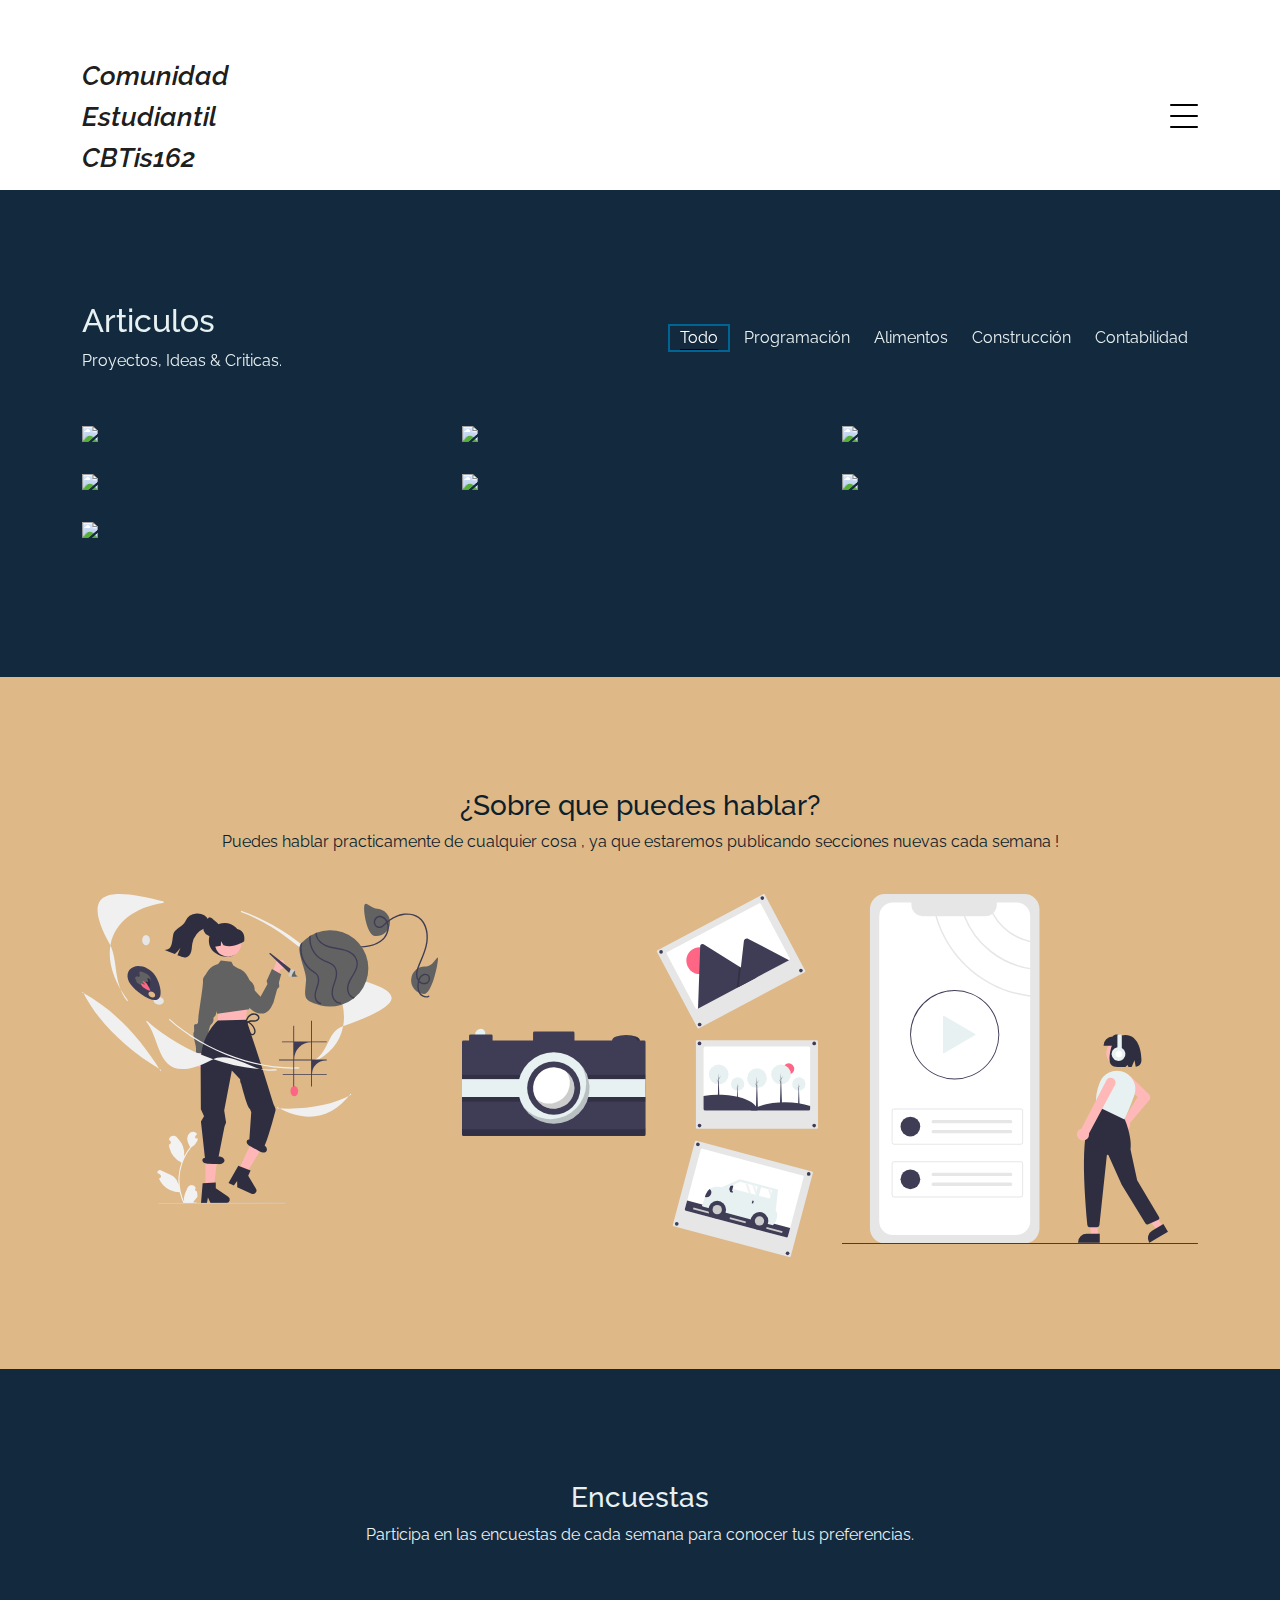
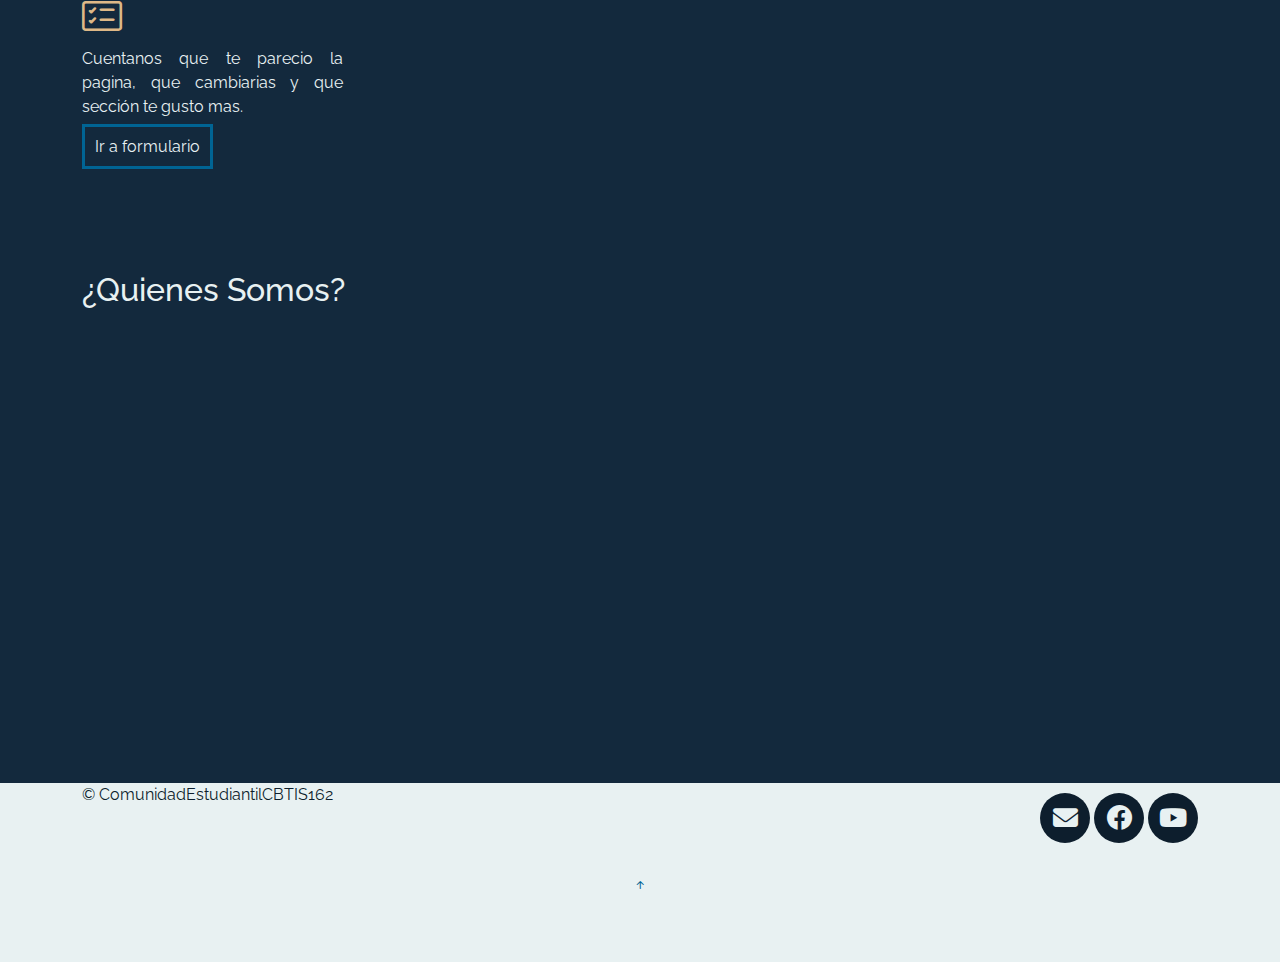
==== index.html @ bc01950f "Updated" ====
<!DOCTYPE html>
<html lang="en">
  <head>
    <meta charset="utf-8" />
    <meta content="width=device-width, initial-scale=1.0" name="viewport" />

    <title>ComunidadEstudiantilCBTIS162-Inicio</title>
    <meta content="" name="description" />
    <meta content="" name="keywords" />

    <!-- Favicons -->
    <link href="assets/img/favicon.png" rel="icon" />
    <link href="assets/img/apple-touch-icon.png" rel="apple-touch-icon" />

    <!-- Google Fonts -->
    <link
      rel="stylesheet"
      href="https://cdnjs.cloudflare.com/ajax/libs/font-awesome/6.1.1/css/all.min.css"
    />
    <link
      href="https://fonts.googleapis.com/css2?family=Raleway:wght@200;400;600;700&display=swap"
      rel="stylesheet"
    />

    <!-- Vendor CSS Files -->
    <link href="assets/vendor/aos/aos.css" rel="stylesheet" />
    <link
      href="assets/vendor/bootstrap/css/bootstrap.min.css"
      rel="stylesheet"
    />
    <link
      href="assets/vendor/bootstrap-icons/bootstrap-icons.css"
      rel="stylesheet"
    />
    <link href="assets/vendor/swiper/swiper-bundle.min.css" rel="stylesheet" />

    <!-- Template Main CSS File -->
    <link href="assets/css/style.css" rel="stylesheet" />

    <!-- =======================================================
  * Template Name: MyPortfolio - v4.7.0
  * Template URL: https://bootstrapmade.com/myportfolio-bootstrap-portfolio-website-template/
  * Author: BootstrapMade.com
  * License: https://bootstrapmade.com/license/
  ======================================================== -->
  </head>

  <body>
    <!-- ======= Navbar ======= -->
    <div class="collapse navbar-collapse custom-navmenu" id="main-navbar">
      <div class="container py-2 py-md-5">
        <div class="row align-items-start">
          <div class="col-md-2">
            <ul class="custom-menu">
              <li class="active"><a href="index.html">Inicio</a></li>
              <li><a href="about.html">Sobre Nosotros</a></li>
              <li><a href="services.html">Portafolio</a></li>
              <li><a href="works.html">Articulos</a></li>
              <li><a href="contact.html">Contacto</a></li>
            </ul>
          </div>
          <div class="col-md-5 d-none d-md-block mr-auto">
            <div class="tweet d-flex">
              <div>
                <p>
                  <em>Somos CBTis 162 <br /> </em>
                </p>
                <a
                  class="nav_icons"
                  href="https://www.facebook.com/cbtis162"
                  target="_blank"
                  ><i class="fab fa-facebook">FACEBOOK</i></a
                >
                <br />
                <a
                  class="nav_icons"
                  href="https://www.youtube.com/c/CBTis162oficial"
                  target="_blank"
                  ><i class="fab fa-youtube">YOUTUBE</i></a
                >
                <br />
                <a
                  class="nav_icons"
                  href="mailto:comunidadestudiantilcbtis162@gmail.com"
                  target="_blank"
                  ><i class="fas fa-envelope">CORREO</i></a
                >
              </div>
            </div>
          </div>
          <div class="col-md-5 d-none d-md-block">
            <h3>Contacto</h3>
            <p>
              Si formas parte de CBTis162, envíanos un correo con un artículo,
              video o fotografía sobre el tema que te gustaría hablar. <br />
              Recuerda que este es un espacio para la comunidad estudiantil y
              queremos darle voz a nuestros proyectos, nuestras ideas y acciones
              como parte de esta institución. <br />
              <a href="mailto:comunidadestudiantilcbtis162@gmail.com"
                >comunidadestudiantilcbtis162</a
              >
            </p>
          </div>
        </div>
      </div>
    </div>

    <nav class="navbar navbar-light custom-navbar">
      <div class="container">
        <a class="navbar-brand" href="index.html"
          ><i
            >Comunidad <br />
            Estudiantil <br />CBTis162</i
          ></a
        >
        <a
          href="#"
          class="burger"
          data-bs-toggle="collapse"
          data-bs-target="#main-navbar"
        >
          <span></span>
        </a>
      </div>
    </nav>

    <main id="main">
      <!-- ======= Works Section ======= -->
      <section class="section site-portfolio">
        <div class="container">
          <div class="row mb-5 align-items-center">
            <div class="col-md-12 col-lg-6 mb-4 mb-lg-0" data-aos="fade-up">
              <h2>Articulos</h2>
              <p class="mb-0">Proyectos, Ideas &amp; Criticas.</p>
            </div>
            <div
              class="col-md-12 col-lg-6 text-start text-lg-end"
              data-aos="fade-up"
              data-aos-delay="100"
            >
              <div id="filters" class="filters">
                <a href="#" data-filter="*" class="active">Todo</a>
                <a href="#" data-filter=".programacion">Programación</a>
                <a href="#" data-filter=".alimentos">Alimentos</a>
                <a href="#" data-filter=".construccion">Construcción</a>
                <a href="#" data-filter=".contabilidad">Contabilidad</a>
              </div>
            </div>
          </div>
          <div
            id="portfolio-grid"
            class="row no-gutter"
            data-aos="fade-up"
            data-aos-delay="200"
          >
            <div class="item programacion col-sm-6 col-md-4 col-lg-4 mb-4">
              <a href="programacion.html" class="item-wrap fancybox">
                <div class="work-info">
                  <h3>Programación</h3>
                </div>
                <img
                  class="img-fluid"
                  src="https://images.unsplash.com/photo-1536104968055-4d61aa56f46a?ixlib=rb-1.2.1&ixid=MnwxMjA3fDB8MHxwaG90by1wYWdlfHx8fGVufDB8fHx8&auto=format&fit=crop&w=580&q=80"
                />
              </a>
            </div>
            <div class="item contabilidad col-sm-6 col-md-4 col-lg-4 mb-4">
              <a href="work-single.html" class="item-wrap fancybox">
                <div class="work-info">
                  <h3>Contabilidad</h3>
                </div>
                <img
                  class="img-fluid"
                  src="https://images.pexels.com/photos/8332112/pexels-photo-8332112.jpeg?auto=compress&cs=tinysrgb&dpr=2&w=500"
                />
              </a>
            </div>
            <div class="item programacion col-sm-6 col-md-4 col-lg-4 mb-4">
              <a href="ofimatica.html" class="item-wrap fancybox">
                <div class="work-info">
                  <h3>Ofimatica</h3>
                </div>
                <img
                  class="img-fluid"
                  src="https://images.unsplash.com/photo-1512486130939-2c4f79935e4f?ixlib=rb-1.2.1&ixid=MnwxMjA3fDB8MHxwaG90by1wYWdlfHx8fGVufDB8fHx8&auto=format&fit=crop&w=580&q=80"
                />
              </a>
            </div>
            <div class="item construccion col-sm-6 col-md-4 col-lg-4 mb-4">
              <a href="work-single.html" class="item-wrap fancybox">
                <div class="work-info">
                  <h3>Construcción</h3>
                </div>
                <img
                  class="img-fluid"
                  src="https://images.pexels.com/photos/8837715/pexels-photo-8837715.jpeg?auto=compress&cs=tinysrgb&dpr=2&w=500"
                />
              </a>
            </div>

            <div class="item alimentos col-sm-6 col-md-4 col-lg-4 mb-4">
              <a href="work-single.html" class="item-wrap fancybox">
                <div class="work-info">
                  <h3>Alimentos</h3>
                </div>
                <img
                  class="img-fluid"
                  src="https://images.pexels.com/photos/7738296/pexels-photo-7738296.jpeg?auto=compress&cs=tinysrgb&dpr=2&h=650&w=940"
                />
              </a>
            </div>

            <div class="item alimentos col-sm-6 col-md-4 col-lg-4 mb-4">
              <a href="ambiente.html" class="item-wrap fancybox">
                <div class="work-info">
                  <h3>Medio Ambiente</h3>
                </div>
                <img
                  class="img-fluid"
                  src="https://images.pexels.com/photos/771319/pexels-photo-771319.jpeg?auto=compress&cs=tinysrgb&dpr=2&h=650&w=940"
                />
              </a>
            </div>
            <div class="item programacion col-sm-6 col-md-4 col-lg-4 mb-4">
              <a href="work-single.html" class="item-wrap fancybox">
                <div class="work-info">
                  <h3>Ciencia de Datos</h3>
                </div>
                <img
                  class="img-fluid"
                  src="https://images.pexels.com/photos/3394662/pexels-photo-3394662.jpeg?auto=compress&cs=tinysrgb&dpr=2&h=650&w=940"
                />
              </a>
            </div>
          </div>
        </div>
      </section>
      <!-- End  Works Section -->

      <!-- ======= Clients Section ======= -->
      <section class="section clients">
        <div class="container">
          <div class="row justify-content-center text-center mb-4">
            <div class="col-10 col-sm-12">
              <h3 class="h3 heading">¿Sobre que puedes hablar?</h3>
              <p>
                Puedes hablar practicamente de cualquier cosa , ya que estaremos
                publicando secciones nuevas cada semana !
              </p>
            </div>
          </div>
          <div class="row">
            <div class="col-12 col-sm-12 col-md-4">
              
                <img
                  src="assets/img/undraw_creative_woman_re_u5tk.svg"
                  alt="Image"
                  class="img-fluid"
              />
            </div>

            <div class="col-12 col-sm-12 col-md-4">
             <img
                  src="assets/img/undraw_moments_0y20.svg"
                  alt="Image"
                  class="img-fluid"
              />
            </div>
            <div class="col-12 col-sm-12 col-md-4">
             <img
                  src="assets/img/undraw_audio_player_re_cl20.svg"
                  alt="Image"
                  class="img-fluid"
              />
            </div>
          </div>
        </div>
      </section>
      <!-- End Clients Section -->

      <!-- ======= Services Section ======= -->
      <section class="section services">
        <div class="container">
          <div class="row justify-content-center text-center mb-4">
            <div class="col-10 col-sm-12">
              <h3 class="h3 heading">Encuestas</h3>
              <p>
                Participa en las encuestas de cada semana para conocer tus
                preferencias.
              </p>
            </div>
          </div>
          <div class="row">
            <div class="col-12 col-sm-6 col-md-6 col-lg-3">
              <i class="bi bi-card-checklist"></i>
              <p>
                Cuentanos que te parecio la pagina, que cambiarias y que sección
                te gusto mas.
              </p>
              <a
                href="https://docs.google.com/forms/d/e/1FAIpQLScykjFAzMtdV1dVQNZSO0wpk-fUI0uFTA8Wp_xWcS-awJveYg/viewform?usp=sf_link"
                target="_blank"
                >Ir a formulario</a
              >
            </div>
          </div>
        </div>
      </section>
      <!-- End Services Section -->

      <!-- ======= Testimonials Section ======= -->

      <section class="section pt-0">
        <div class="container">
          <h2>¿Quienes Somos?</h2>
          <div
            class="testimonials-slider swiper"
            data-aos="fade-up"
            data-aos-delay="100"
          >
            <div class="swiper-wrapper">
              <div class="swiper-slide">
                <div class="testimonial-wrap">
                  <div class="testimonial">
                    <img src="assets/img/WhatsApp Image 2022-05-09 at 9.22.09 PM.jpeg" alt="">
                    <blockquote>
                      <br />
                      <p>Maquetado y Diseño</p>
                    </blockquote>
                    <p>Moises Acosta - Programación</p>
                  </div>
                </div>
              </div>
              <!-- End testimonial item -->

              <div class="swiper-slide">
                <div class="testimonial-wrap">
                  <div class="testimonial">
                    <img
                      src="assets/img/WhatsApp Image 2022-04-30 at 10.51.58 PM.jpeg"
                      alt="Image"
                      class="img-fluid"
                    />
                    <blockquote>
                      <br />
                      <p>Lider de proyecto</p>
                    </blockquote>
                    <p>
                      Moises Acosta - Programación / Kiara Lizeth - Alimentos
                    </p>
                  </div>
                </div>
              </div>
              <!-- End testimonial item -->

              <div class="swiper-slide">
                <div class="testimonial-wrap">
                  <div class="testimonial">
                    <img
                      src="assets/img/WhatsApp Image 2022-04-30 at 10.50.42 PM.jpeg"
                      alt="Image"
                      class="img-fluid"
                    />
                    <blockquote>
                      <br />
                      <p>Soporte y Actualizaciones</p>
                    </blockquote>
                    <p>Carlos Eduardo - Programación</p>
                  </div>
                </div>
              </div>
              <!-- End testimonial item -->

              <div class="swiper-slide">
                <div class="testimonial-wrap">
                  <div class="testimonial">
                    <img
                      src="assets/img/WhatsApp Image 2022-04-30 at 10.39.21 PM.jpeg"
                      alt="Image"
                      class="img-fluid"
                    />
                    <blockquote>
                      <br />
                      <p>Contacto y Ayuda</p>
                    </blockquote>
                    <p>Santiago Garduño - Programación</p>
                  </div>
                </div>
              </div>
              <!-- End testimonial item -->
            </div>
            <div class="swiper-pagination"></div>
          </div>
        </div>
      </section>
      <!-- End Testimonials Section -->
    </main>
    <!-- End #main -->

    <!-- ======= Footer ======= -->
    <footer class="footer" role="contentinfo">
      <div class="container">
        <div class="row">
          <div class="col-sm-6">
            <p class="mb-1">&copy; ComunidadEstudiantilCBTIS162</p>
          </div>
          <div class="col-sm-6 social text-md-end">
            <a
              href="mailto:comunidadestudiantilcbtis162@gmail.com"
              target="_blank"
              ><span class="fas fa-envelope"></span
            ></a>
            <a href="https://www.facebook.com/cbtis162" target="_blank"
              ><span class="bi bi-facebook"></span
            ></a>
            <a href="https://www.youtube.com/c/CBTis162oficial" target="_blank"
              ><span class="fab fa-youtube"></span
            ></a>
          </div>
        </div>
      </div>
      <br />
      <a
        href="#"
        class="back-to-top d-flex align-items-center justify-content-center"
        ><i class="bi bi-arrow-up-short"></i
      ></a>
    </footer>

    <!-- Vendor JS Files -->
    <script src="assets/vendor/aos/aos.js"></script>
    <script src="assets/vendor/bootstrap/js/bootstrap.bundle.min.js"></script>
    <script src="assets/vendor/isotope-layout/isotope.pkgd.min.js"></script>
    <script src="assets/vendor/swiper/swiper-bundle.min.js"></script>
    <script src="assets/vendor/php-email-form/validate.js"></script>

    <!-- Template Main JS File -->
    <script src="assets/js/main.js"></script>
  </body>
</html>
---- assets/css/style.css ----
/**
* Template Name: MyPortfolio - v4.7.0
* Template URL: https://bootstrapmade.com/myportfolio-bootstrap-portfolio-website-template/
* Author: BootstrapMade.com
* License: https://bootstrapmade.com/license/
*/

/*--------------------------------------------------------------
# General
--------------------------------------------------------------*/
body {
  font-family: "Raleway", sans-serif;
  color: #0d1e2d;
  text-align: justify;
}

a {
  color: #e8f1f2;
  text-decoration: none;
}
svg {
  font-size: 25px;
  width: auto;
  display: block;
  margin: 8px 0 0 0;
}

a:hover {
  color: #000;
}

h1,
h2,
h3,
h4,
h5,
h6,
.font-heading {
  font-family: "Raleway", sans-serif;
}
h2 {
  color:#e8f1f2;
}

.mb-0 {
  color: #e8f1f2;
}

.section {
  padding: 7rem 0;
  background: #13293d;
  color: #e8f1f2;
  
}
.swiper-slide{
  color:#0d1e2d;
}
.section_ofimatica{
  padding: 7rem 0;
  background:bisque;
  color: #0d1e2d;
  
}

.section_ofimatica h2{
  color:#0d1e2d;
}
.section_ofimatica p{
  font-weight: 500;
}
.img_ofimatica{
  border-top-right-radius: 20px;
  border-bottom-right-radius: 20px;
  padding-left: 20px;
  border-left: 10px solid black;
  
  
  margin-bottom: 10px;
}

.botton_ofimatica {
  margin: 10px 0 0 0;
  border: 3px solid burlywood;
  padding: 10px;
  background: #13293d;
  color: #e8f1f2;
}
.botton_ofimatica:hover {
  background: bisque;
  border: 3px solid #0d1e2d;
  color: #0d1e2d;
  font-weight: 600;
  transition: 0.8s;
}
.clients {
  background:burlywood;
  text-align: justify;
  color: #0d1e2d;
}

.wave {
  position: relative;
  width: 100%;
}
.wave img {
  border-radius: 20px;
}
.wave-item {
  position: absolute;
  bottom: 0;
  width: 100%;
  left: 0;
}

.filters a {
  text-decoration: none;
  color: #e8f1f2;
  display: inline-block;
  padding-left: 10px;
  padding-right: 10px;
  position: relative;
}
.filters a:hover,
.filters a:focus,
.filters a:active {
  text-decoration: none;
}
.filters a:hover:before {
  content: "";
  position: absolute;
  left: 10px;
  right: 10px;
  bottom: 0;
  height: 1px;
  background-color: #006494;
}
.filters a.active {
  color: #fff;
  border: 2px solid #006494;
}
.filters a.active:before {
  content: "";
  position: absolute;
  left: 10px;
  right: 10px;
  bottom: 0;
  height: 1px;
  background-color: #000;
}

.item {
  border: none;
  margin-bottom: 30px;
  
}
.item .item-wrap {
  display: block;
  position: relative;
  overflow: hidden;
  
}
.item .item-wrap:after {
  z-index: 2;
  position: absolute;
  content: "";
  top: 0;
  left: 0;
  right: 0;
  bottom: 0;
  background: rgba(0, 0, 0, 0.4);
  visibility: hidden;
  opacity: 0;
  transition: 0.3s all ease-in-out;
}
.item .item-wrap img {
  transition: 0.3s transform ease;
  transform: scale(1);
}
.item .item-wrap > .work-info {
  position: absolute;
  top: 50%;
  width: 100%;
  text-align: center;
  z-index: 3;
  transform: translateY(-50%);
  color: #e8f1f2;
  opacity: 0;
  visibility: hidden;
  margin-top: 20px;
  transition: 0.3s all ease;
}
.item .item-wrap > .work-info h3 {
  font-size: 20px;
  margin-bottom: 0;
  font-family: "Segoe UI", Tahoma, Geneva, Verdana, sans-serif;
}
.item .item-wrap > .work-info i {
  font-size: 30px;
  padding: 5px;
}
.item .item-wrap > .work-info span {
  font-size: 14px;
  text-transform: uppercase;
  letter-spacing: 0.2rem;
}
.item .item-wrap:hover {
  text-decoration: none;
}
.item .item-wrap:hover img {
  transform: scale(1.8);
}
.item .item-wrap:hover:after {
  opacity: 1;
  visibility: visible;
}
.item .item-wrap:hover .work-info {
  margin-top: 0px;
  opacity: 1;
  visibility: visible;
}
.testimonial {
  text-align: justify;
}
.testimonial-wrap {
  padding: 50px 50px 80px 50px;
  background: #eceff2;
}
.testimonial-wrap .testimonial {
  text-align: center;
  max-width: 500px;
  margin: 0 auto;
}
.testimonial-wrap .testimonial img {
  border-radius: 50%;
  width: 120px;
  margin: 0 auto 30px auto;
}
.testimonial-wrap .testimonial blockquote p {
  font-size: 20px;
}

.h3 {
  font-size: 20px;
}

.h4 {
  font-size: 16px;
}

.heading {
  font-size: 28px;
}

.readmore {
  display: inline-block;
  border: 1px solid #000;
  padding: 10px 15px;
  font-size: 12px;
  text-transform: uppercase;
  color: #000;
  transition: 0.2s all ease;
  font-weight: 700;
}
.readmore:active,
.readmore:focus,
.readmore:hover {
  outline: none;
}
.readmore:hover {
  color: #e8f1f2;
  text-decoration: none;
  background: #000;
}

.testimonials-slider .swiper-pagination {
  margin-top: -60px;
  position: relative;
}
.testimonials-slider .swiper-pagination .swiper-pagination-bullet {
  width: 12px;
  height: 12px;
  background-color: rgba(13, 30, 45, 0.3);
  opacity: 1;
}
.testimonials-slider .swiper-pagination .swiper-pagination-bullet-active {
  background-color: rgba(13, 30, 45, 0.6);
}

.sticky-content {
  position: sticky;
  position: -webkit-sticky;
  top: 0;
  /* required */
}

.list-line li {
  margin-bottom: 10px;
  position: relative;
  padding-left: 30px;
}
.list-line li:before {
  content: "";
  position: absolute;
  left: 0;
  top: 0.7rem;
  width: 10px;
  height: 2px;
  background: #000;
}

.form-control {
  border-radius: 0;
  background: #f8f9fa;
  border: 1px solid transparent;
  padding-top: 10px !important;
  padding-bottom: 10px !important;
}
.form-control:active,
.form-control:focus {
  background: #eff1f4;
  outline: none;
  box-shadow: none;
  border: 1px solid transparent;
}

.custom-progress {
  height: 7px;
  border-radius: 0;
}
.custom-progress .progress-bar {
  background: #000;
}

/* Services */
.services {
  text-align: justify;
  
}

.services li {
  color: #e8f1f2;
}
.services a {
  margin: 10px 0 0 0;
  border: 3px solid #006494;
  padding: 10px;
  background: #13293d;
  color: #e8f1f2;
}
.services a:hover {
  background: #006494;
  border: 3px solid #0d1e2d;
  color: #e8f1f2;
  font-weight: 600;
  transition: 0.8s;
}
 .margen-articulos{
  margin: 8em 0 0 0 ;
  position: relative;
  
  
}
.botton {
  margin: 10px 0 0 0;
  border: 3px solid #006494;
  padding: 10px;
  background: #13293d;
  color: #e8f1f2;
}
.botton:hover {
  background: #006494;
  border: 3px solid #0d1e2d;
  color: #e8f1f2;
  font-weight: 600;
  transition: 0.8s;
}
.services i {
  font-size: 40px;
  color: burlywood;
}
.services h4 {
  padding-top: 10px;
  color: #e8f1f2;
}
.services h3 {
  color: #e8f1f2;
}
.services p {
  color: #e8f1f2;
}
.services span {
  color: burlywood;
}

/* Contact Form */
.php-email-form .error-message {
  display: none;
  color: #e8f1f2;
  background: #ed3c0d;
  text-align: left;
  padding: 15px;
  font-weight: 600;
}
.php-email-form .error-message br + br {
  margin-top: 25px;
}
.php-email-form .sent-message {
  display: none;
  color: #e8f1f2;
  background: #18d26e;
  text-align: center;
  padding: 15px;
  font-weight: 600;
}
.php-email-form .loading {
  display: none;
  background: #e8f1f2;
  text-align: center;
  padding: 15px;
}
.php-email-form .loading:before {
  content: "";
  display: inline-block;
  border-radius: 50%;
  width: 24px;
  height: 24px;
  margin: 0 10px -6px 0;
  border: 3px solid #18d26e;
  border-top-color: #eee;
  -webkit-animation: animate-loading 1s linear infinite;
  animation: animate-loading 1s linear infinite;
}

@-webkit-keyframes animate-loading {
  0% {
    transform: rotate(0deg);
  }
  100% {
    transform: rotate(360deg);
  }
}

@keyframes animate-loading {
  0% {
    transform: rotate(0deg);
  }
  100% {
    transform: rotate(360deg);
  }
}
/*--------------------------------------------------------------
# Header
--------------------------------------------------------------*/
/* Custom Navmenu */
.custom-navmenu {
  background: #0000008a; /* fallback for old browsers */
  background: -webkit-linear-gradient(
    to right,
    #43434396,
    #0000008b
  ); /* Chrome 10-25, Safari 5.1-6 */
  background: linear-gradient(to right, #4343438e, #0000008c),
    /* W3C, IE 10+/ Edge, Firefox 16+, Chrome 26+, Opera 12+, Safari 7+ */
      /* W3C, IE 10+/ Edge, Firefox 16+, Chrome 26+, Opera 12+, Safari 7+ */
      url(https://images.pexels.com/photos/289737/pexels-photo-289737.jpeg?auto=compress&cs=tinysrgb&dpr=2&h=650&w=940)
      10% fixed;
}
.nav_icons {
  font-size: 25px;
}
.custom-navmenu .custom-menu,
.custom-navmenu .custom-menu li {
  padding: 0;
  margin: 0;
  list-style: none;
}
.custom-navmenu .custom-menu li {
  margin-bottom: 0;
  font-size: 20px;
}
.custom-navmenu .custom-menu li a {
  color: #e8f1f2;
  padding: 10px 0 !important;
}
.custom-navmenu .custom-menu li a:hover {
  text-decoration: none;
  color:#fffbf4;
}
.custom-navmenu .custom-menu li.active a {
  text-decoration: underline;
}
.custom-navmenu h3 {
  font-size: 25px;
  color: #e8f1f2;
}
.custom-navmenu p {
  color: rgba(255, 255, 255, 0.989);
}
.custom-navmenu a {
  color: #e8f1f2;
}
.custom-navmenu a:hover {
  color: burlywood;
}
.custom-navmenu i {
  padding: 0.5rem;
  color: #e8f1f2;
}
.custom-navmenu i:hover {
  padding: 0.5rem;
  color: burlywood;
  transition: 0.4s;
}

/* Custom Navbar */
.custom-navbar {
  padding-top: 50px;
  width: 100%;
}
@media (max-width: 780px) {
  .custom-navbar > .container {
    padding-right: 0;
    padding-left: 0;
  }
}
.custom-navbar .navbar-brand {
  font-size: 1.7rem;
  font-weight: 600;
}

/* Burger */
.burger {
  width: 28px;
  height: 32px;
  cursor: pointer;
  position: relative;
}

.burger:before,
.burger span,
.burger:after {
  width: 100%;
  height: 2px;
  display: block;
  background: #000;
  border-radius: 2px;
  position: absolute;
  opacity: 1;
}

.burger:before,
.burger:after {
  transition: top 0.35s cubic-bezier(0.23, 1, 0.32, 1),
    transform 0.35s cubic-bezier(0.23, 1, 0.32, 1),
    opacity 0.35s cubic-bezier(0.23, 1, 0.32, 1),
    background-color 1.15s cubic-bezier(0.86, 0, 0.07, 1);
  -webkit-transition: top 0.35s cubic-bezier(0.23, 1, 0.32, 1),
    -webkit-transform 0.35s cubic-bezier(0.23, 1, 0.32, 1),
    opacity 0.35s cubic-bezier(0.23, 1, 0.32, 1),
    background-color 1.15s cubic-bezier(0.86, 0, 0.07, 1);
  content: "";
}

.burger:before {
  top: 4px;
}

.burger span {
  top: 15px;
}

.burger:after {
  top: 26px;
}

/* Hover */
.burger:hover:before {
  top: 7px;
}

.burger:hover:after {
  top: 23px;
}

/* Click */
.burger.active span {
  opacity: 0;
}

.burger.active:before,
.burger.active:after {
  top: 40%;
}

.burger.active:before {
  transform: rotate(45deg);
}

.burger.active:after {
  transform: rotate(-45deg);
}

.burger:focus {
  outline: none;
}

/*--------------------------------------------------------------
# Footer
--------------------------------------------------------------*/
.footer {
  padding: 0 0 4rem 0;
  background: #e8f1f2;
}
.footer a {
  color: #006494;
}

.social a {
  display: inline-block;
  font-size: 25px;
  margin: 10px 0 0 0;
  width: 50px;
  height: 50px;
  border-radius: 50%;
  background: #0d1e2d;
  position: relative;
  text-align: center;
  color: #e8f1f2;
}
.social a span {
  display: inline-block;
  left: 50%;
  position: absolute;
  top: 50%;
  transform: translate(-50%, -50%);
}
.social a:hover {
  color: burlywood;
  transition: 0.5s;
}
.sobre-nosotros {
  color: #e8f1f2;
}
.maps {
  color: #e8f1f2;
  font-size: larger;
  text-align: left;
}
.maps a {
  color: #e8f1f2;
}
.maps a:hover {
  color:burlywood;
}
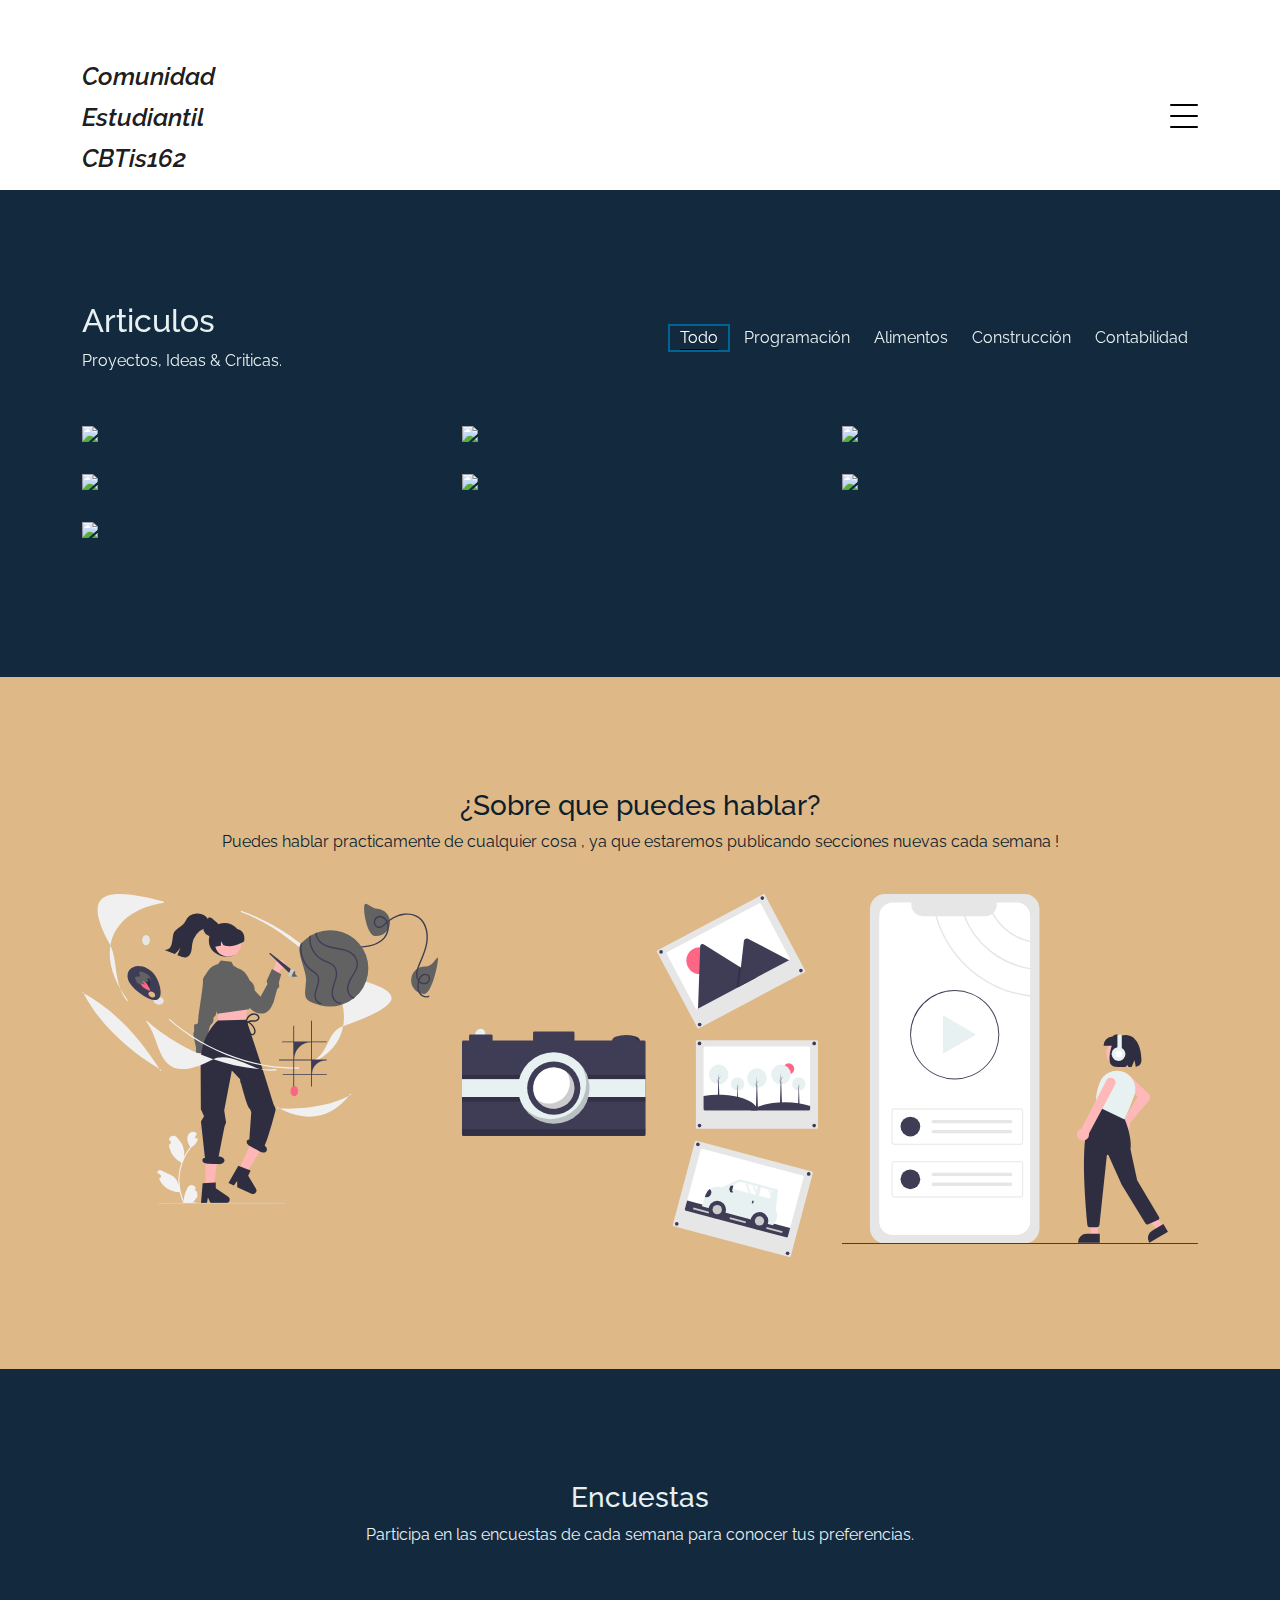
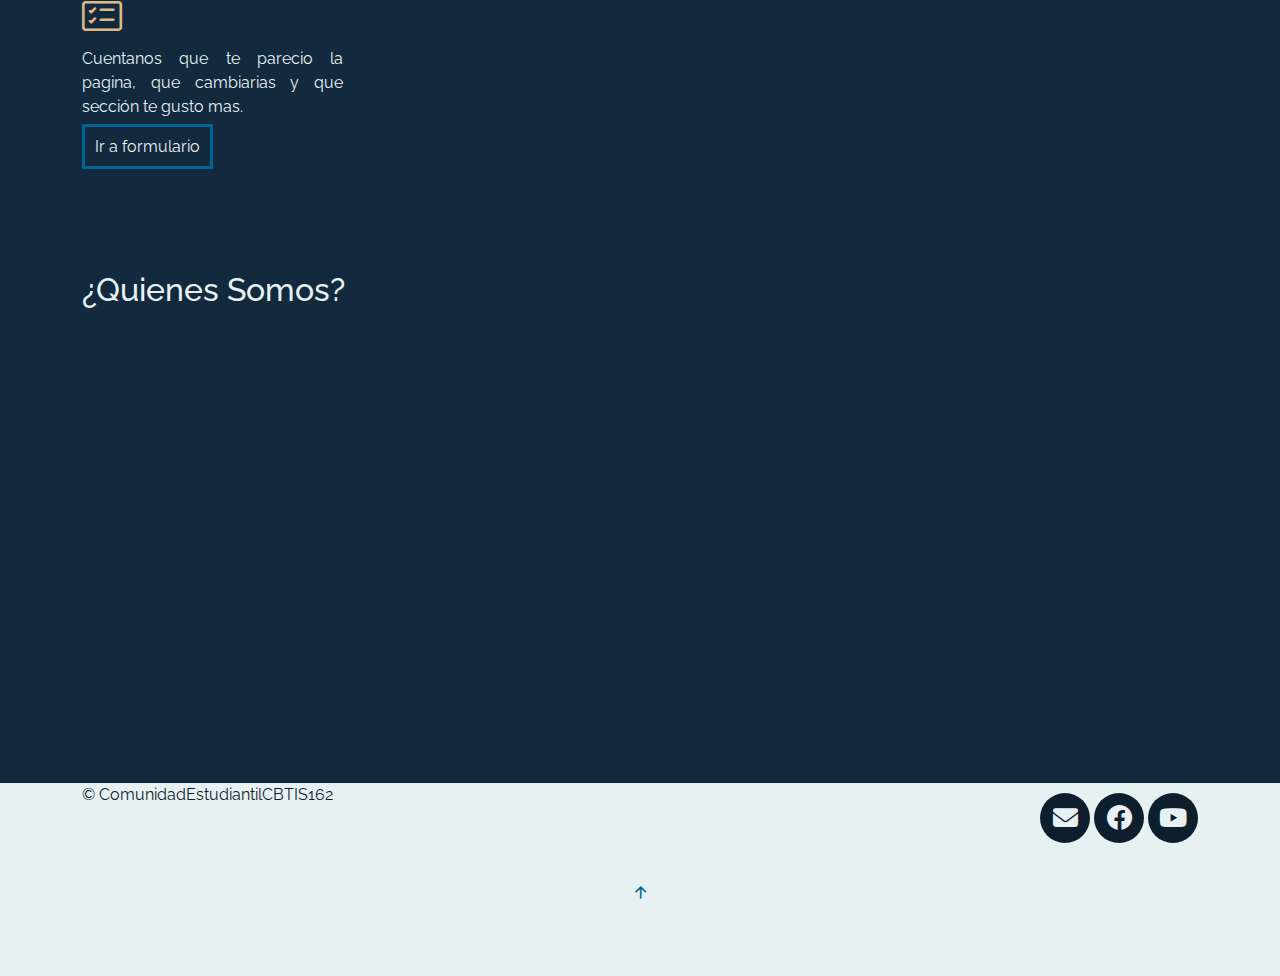
==== commit ade531b5: "Updated" ====
--- a/index.html
+++ b/index.html
@@ -365,7 +365,7 @@
                       <br />
                       <p>Soporte y Actualizaciones</p>
                     </blockquote>
-                    <p>Carlos Eduardo - Programación</p>
+                    <p>Moises Acosta - Programación / Carlos Eduardo - Programación</p>
                   </div>
                 </div>
               </div>
--- a/assets/css/style.css
+++ b/assets/css/style.css
@@ -12,6 +12,9 @@
   font-family: "Raleway", sans-serif;
   color: #0d1e2d;
   text-align: justify;
+}
+i{
+  font-size: 25px;
 }
 
 a {
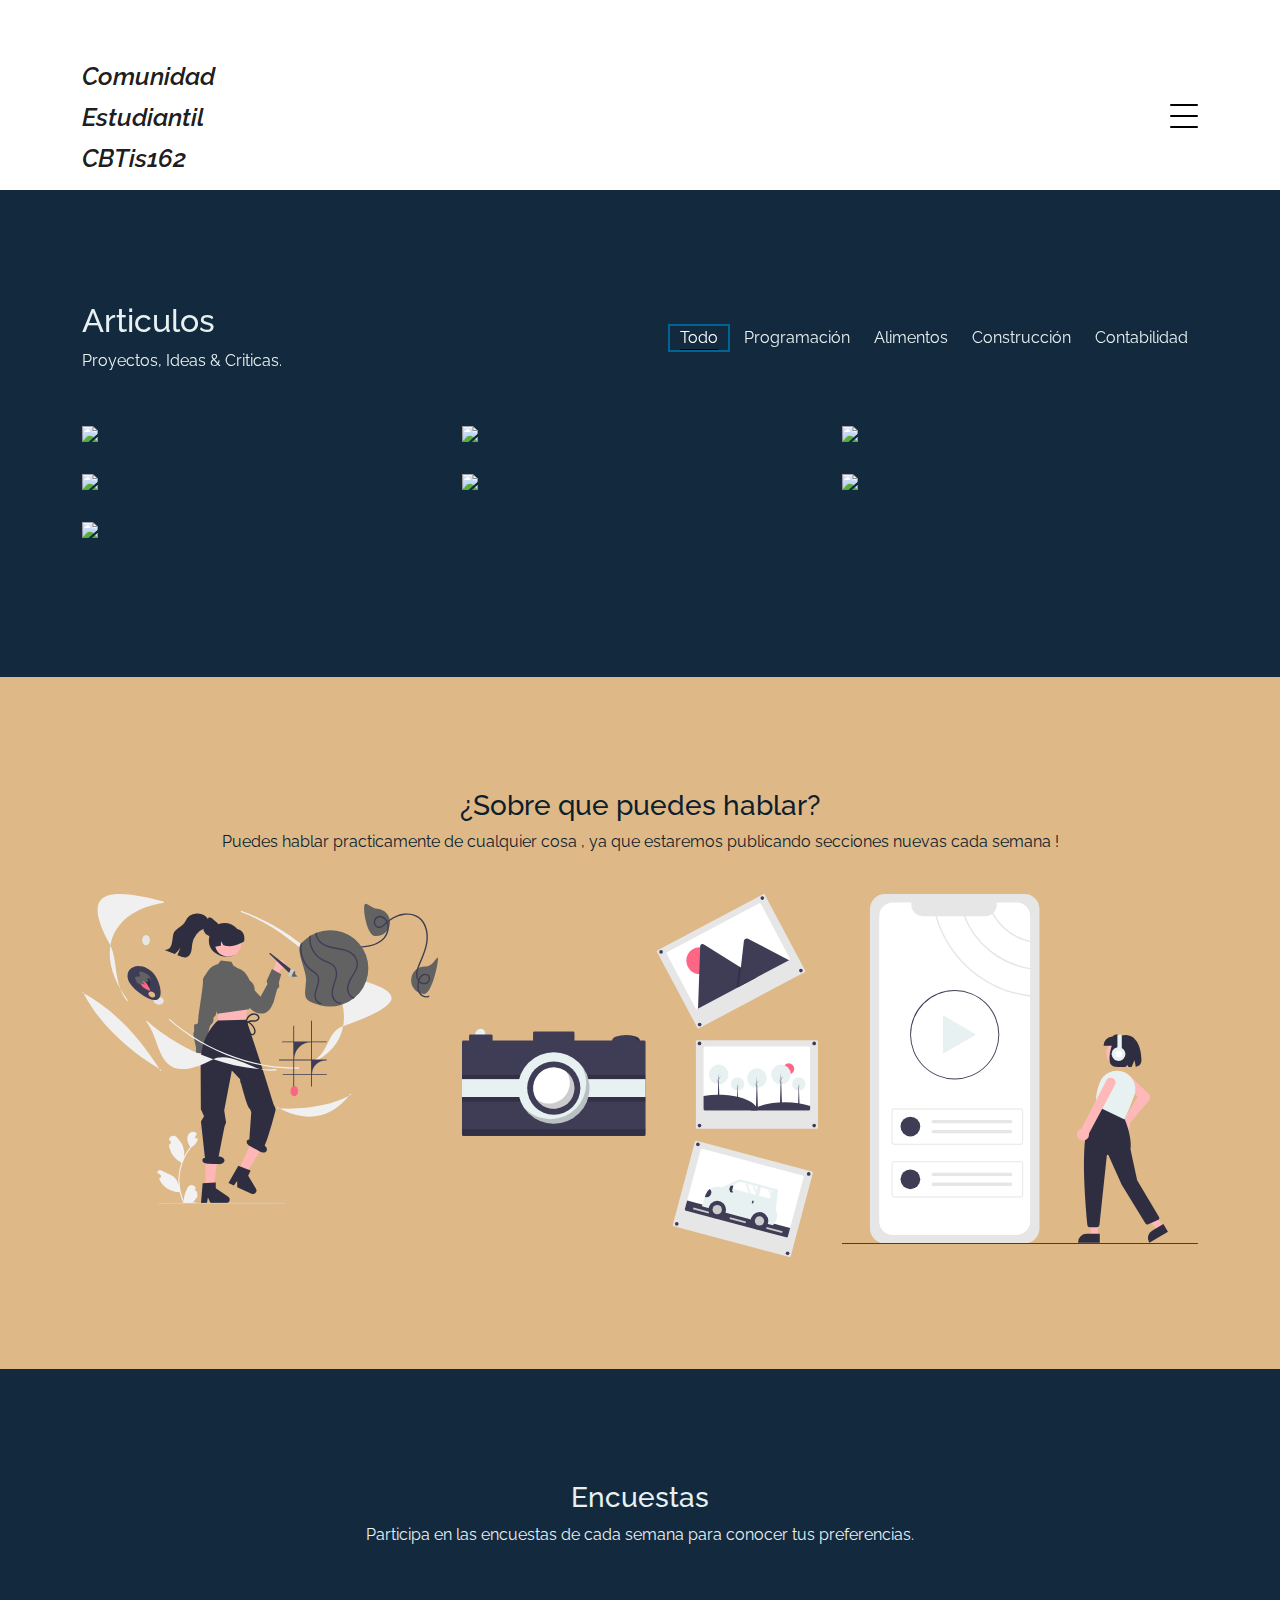
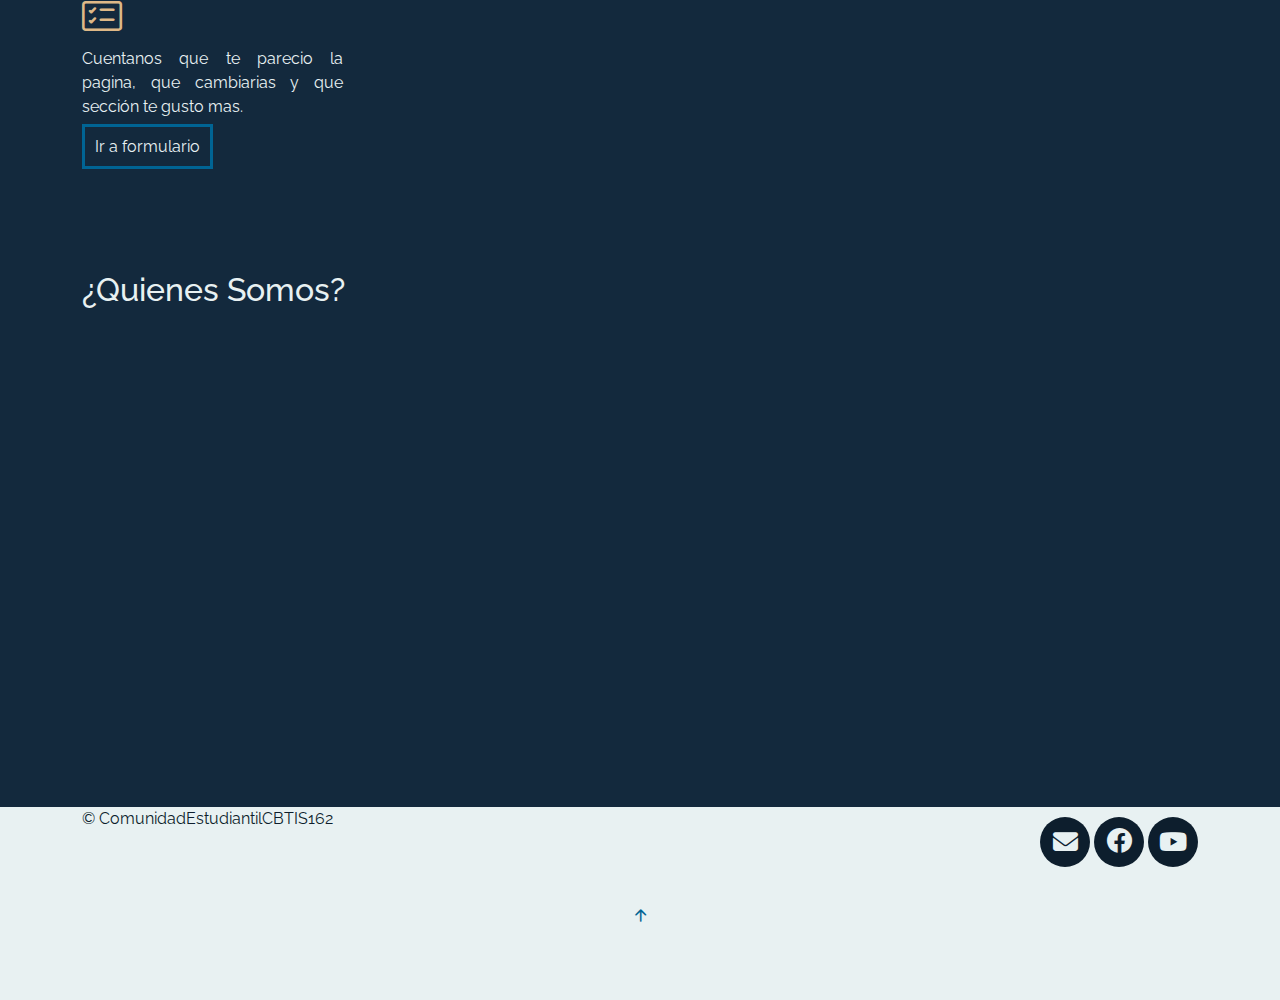
==== commit 68259592: "Updated" ====
--- a/index.html
+++ b/index.html
@@ -9,8 +9,8 @@
     <meta content="" name="keywords" />
 
     <!-- Favicons -->
-    <link href="assets/img/favicon.png" rel="icon" />
-    <link href="assets/img/apple-touch-icon.png" rel="apple-touch-icon" />
+    <link href="assets/img/favicon.jpg" rel="icon" />
+    <link href="assets/img/favicon.jpg" rel="apple-touch-icon" />
 
     <!-- Google Fonts -->
     <link
@@ -346,7 +346,8 @@
                       <p>Lider de proyecto</p>
                     </blockquote>
                     <p>
-                      Moises Acosta - Programación / Kiara Lizeth - Alimentos
+                      <br>
+                       Kiara Lizeth - Alimentos
                     </p>
                   </div>
                 </div>
@@ -365,7 +366,7 @@
                       <br />
                       <p>Soporte y Actualizaciones</p>
                     </blockquote>
-                    <p>Moises Acosta - Programación / Carlos Eduardo - Programación</p>
+                    <p> Carlos Eduardo - Programación</p>
                   </div>
                 </div>
               </div>
--- a/assets/css/style.css
+++ b/assets/css/style.css
@@ -83,7 +83,7 @@
 
 .botton_ofimatica {
   margin: 10px 0 0 0;
-  border: 3px solid burlywood;
+  border: 3px solid #deb887;
   padding: 10px;
   background: #13293d;
   color: #e8f1f2;
